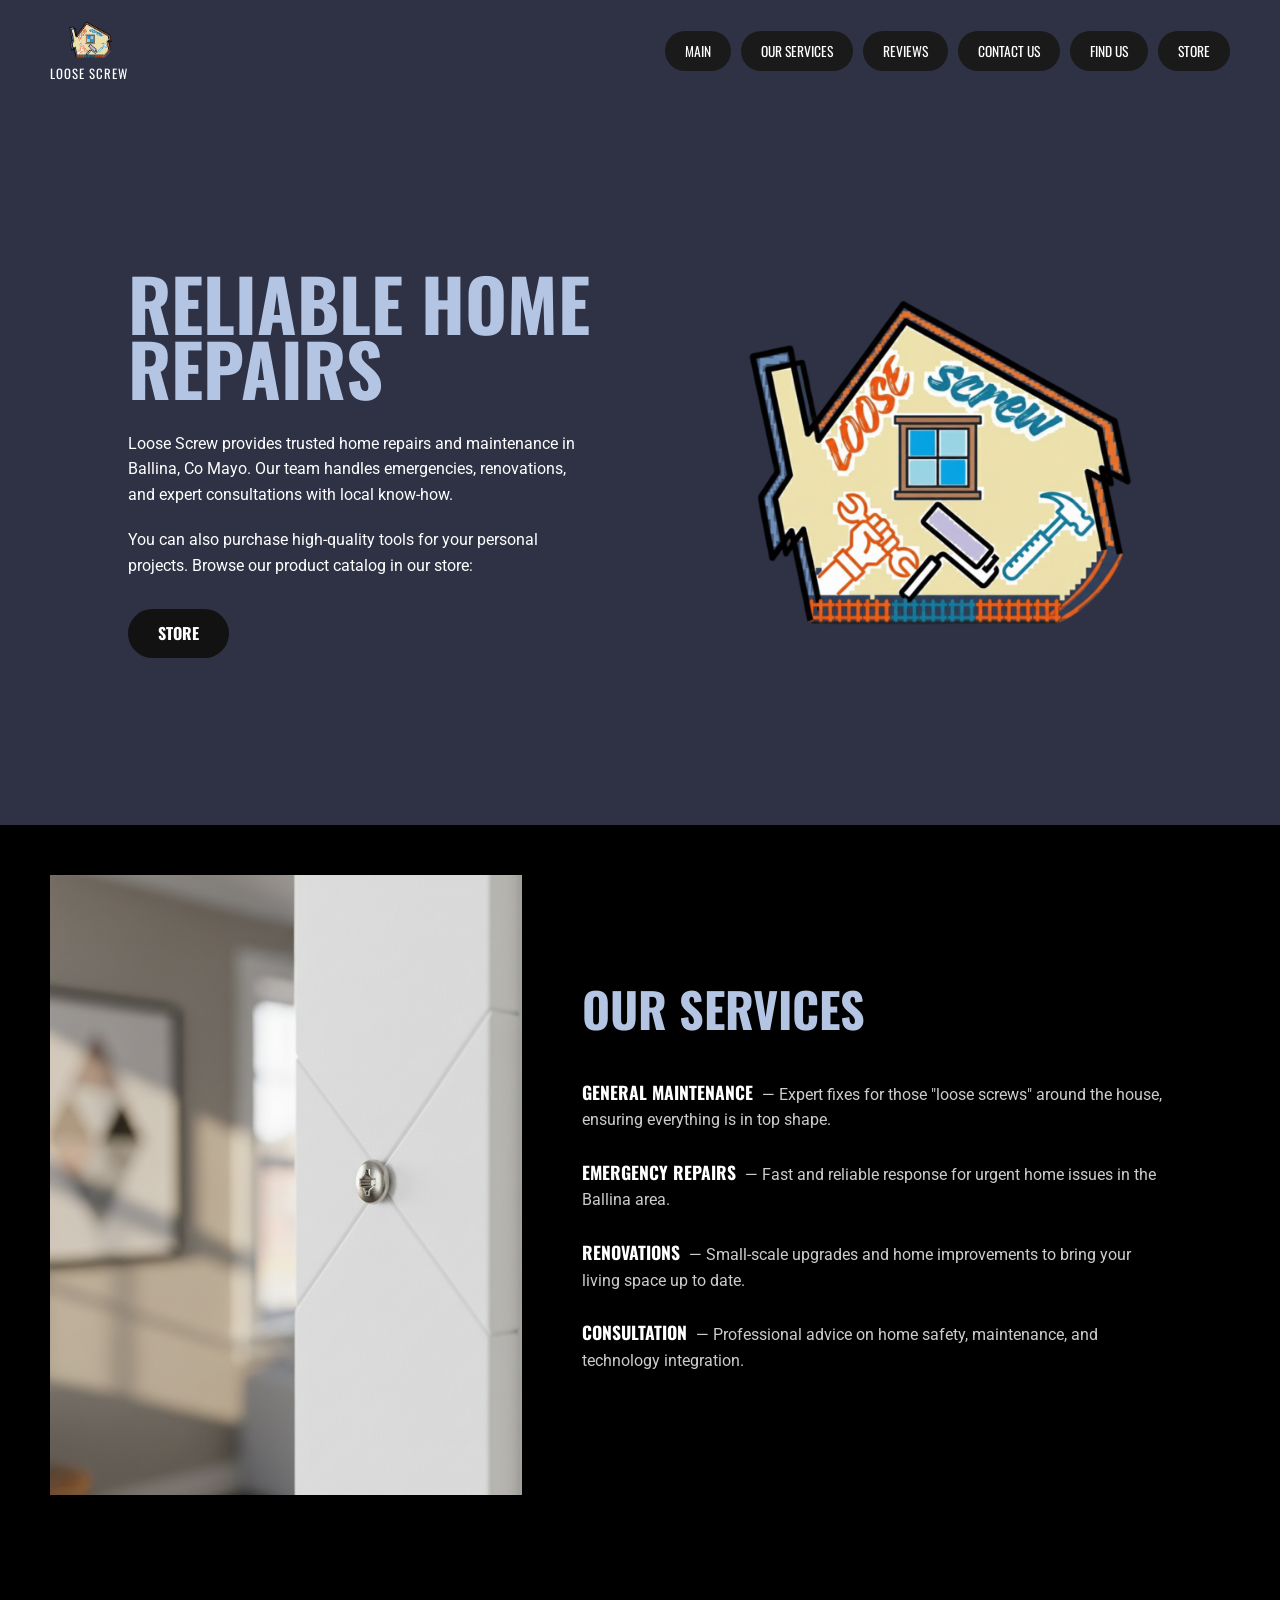
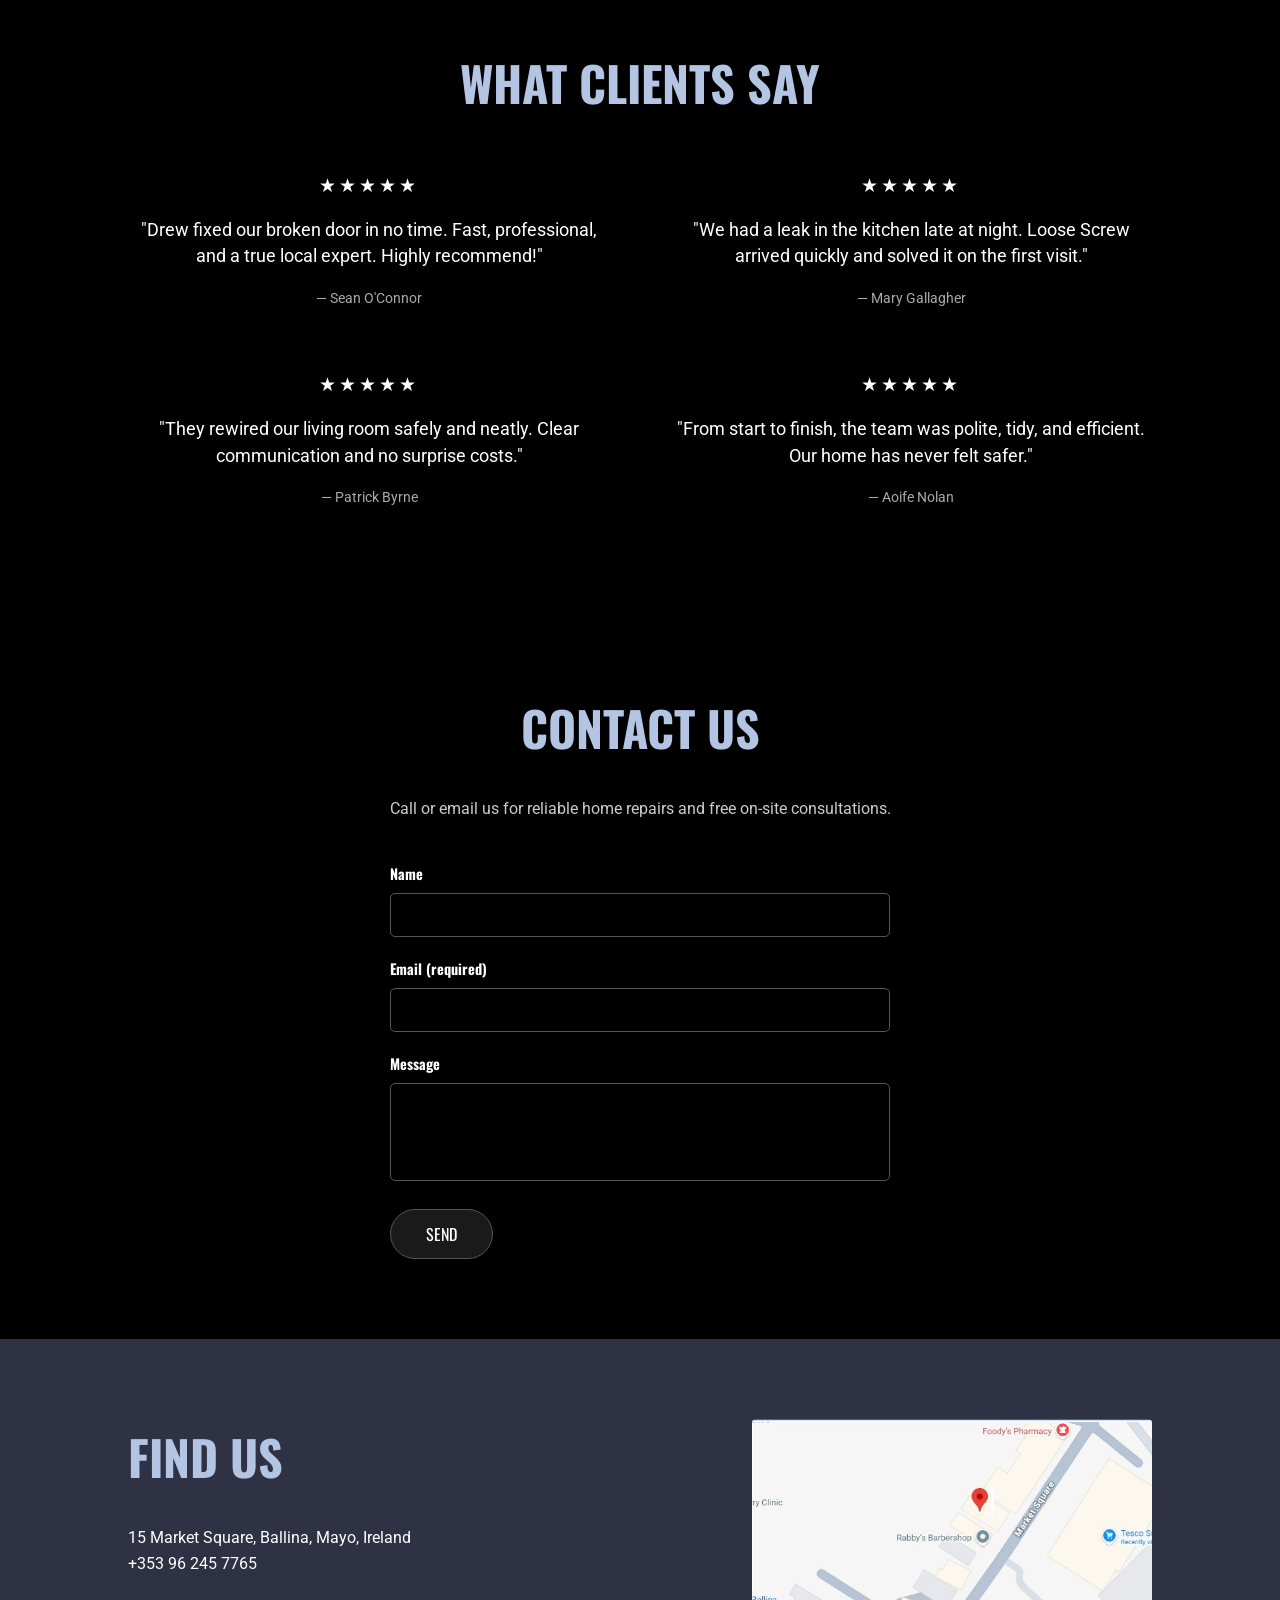
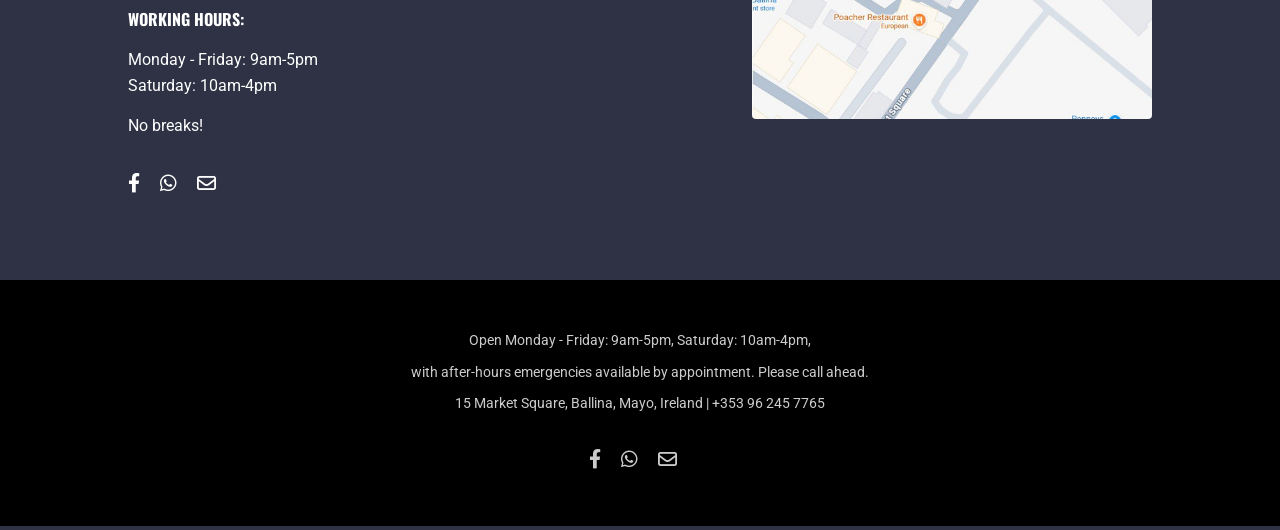
==== index.html @ 330cfa1b "Add files via upload" ====
<!DOCTYPE html>
<html lang="en">
<head>
    <meta charset="UTF-8">
    <meta name="viewport" content="width=device-width, initial-scale=1.0">
    <title>Loose Screw - Reliable Home Repairs</title>
    <link rel="stylesheet" href="style.css">
    <link rel="stylesheet" href="https://cdnjs.cloudflare.com/ajax/libs/font-awesome/6.0.0/css/all.min.css">
    <link href="https://fonts.googleapis.com/css2?family=Oswald:wght@400;700&family=Roboto:wght@300;400;700&display=swap" rel="stylesheet">
</head>
<body>

<nav class="navbar">
    <div class="logo-container">
        <img src="assets/hero-house.png" alt="Loose Screw Logo" class="logo">
        <span class="brand-name">LOOSE SCREW</span>
    </div>
    <ul class="nav-links">
        <li><a href="#main" class="nav-btn">MAIN</a></li>
        <li><a href="#services" class="nav-btn">OUR SERVICES</a></li>
        <li><a href="#reviews" class="nav-btn">REVIEWS</a></li>
        <li><a href="#contact" class="nav-btn">CONTACT US</a></li>
        <li><a href="#find-us" class="nav-btn">FIND US</a></li>
        <li><a href="store.html" class="nav-btn">STORE</a></li>
    </ul>
</nav>

<section id="main" class="hero">
    <div class="hero-content">
        <h1>RELIABLE HOME REPAIRS</h1>
        <p>Loose Screw provides trusted home repairs and maintenance in Ballina, Co Mayo. Our team handles emergencies, renovations, and expert consultations with local know-how.</p>
        <p>You can also purchase high-quality tools for your personal projects. Browse our product catalog in our store:</p>
        <a href="store.html" class="cta-button">STORE</a>
    </div>
    <div class="hero-image">
        <img src="assets/hero-house.png" alt="Loose Screw Illustration">
    </div>
</section>

<section id="services" class="services">
    <div class="services-visual">
        <img src="assets/service-bg.jpg" alt="Wall Repair Detail">
    </div>
    <div class="services-text">
        <h2>OUR SERVICES</h2>

        <div class="service-row">
            <h3>General Maintenance</h3>
            <p>— Expert fixes for those "loose screws" around the house, ensuring everything is in top shape.</p>
        </div>

        <div class="service-row">
            <h3>Emergency Repairs</h3>
            <p>— Fast and reliable response for urgent home issues in the Ballina area.</p>
        </div>

        <div class="service-row">
            <h3>Renovations</h3>
            <p>— Small-scale upgrades and home improvements to bring your living space up to date.</p>
        </div>

        <div class="service-row">
            <h3>Consultation</h3>
            <p>— Professional advice on home safety, maintenance, and technology integration.</p>
        </div>
    </div>
</section>

<section id="reviews" class="reviews">
    <h2>WHAT CLIENTS SAY</h2>
    <div class="reviews-grid">
        <div class="review-card">
            <div class="stars">★★★★★</div>
            <p>"Drew fixed our broken door in no time. Fast, professional, and a true local expert. Highly recommend!"</p>
            <span class="author">— Sean O'Connor</span>
        </div>
        <div class="review-card">
            <div class="stars">★★★★★</div>
            <p>"We had a leak in the kitchen late at night. Loose Screw arrived quickly and solved it on the first visit."</p>
            <span class="author">— Mary Gallagher</span>
        </div>
        <div class="review-card">
            <div class="stars">★★★★★</div>
            <p>"They rewired our living room safely and neatly. Clear communication and no surprise costs."</p>
            <span class="author">— Patrick Byrne</span>
        </div>
        <div class="review-card">
            <div class="stars">★★★★★</div>
            <p>"From start to finish, the team was polite, tidy, and efficient. Our home has never felt safer."</p>
            <span class="author">— Aoife Nolan</span>
        </div>
    </div>
</section>

<section id="contact" class="contact">
    <h2>CONTACT US</h2>
    <p>Call or email us for reliable home repairs and free on-site consultations.</p>

    <form class="contact-form">
        <label for="name">Name</label>
        <input type="text" id="name" name="name">

        <label for="email">Email (required)</label>
        <input type="email" id="email" name="email" required>

        <label for="message">Message</label>
        <textarea id="message" name="message" rows="4"></textarea>

        <button type="submit" class="submit-btn">SEND</button>
    </form>
</section>

<section id="find-us" class="find-us">
    <div class="find-us-content">
        <h2>FIND US</h2>
        <p class="address">15 Market Square, Ballina, Mayo, Ireland</p>
        <p class="phone">+353 96 245 7765</p>

        <h3>WORKING HOURS:</h3>
        <p>Monday - Friday: 9am-5pm</p>
        <p>Saturday: 10am-4pm</p>
        <p class="no-breaks">No breaks!</p>

        <div class="social-links">
            <i class="fab fa-facebook-f"></i>
            <i class="fab fa-whatsapp"></i>
            <i class="far fa-envelope"></i>
        </div>
    </div>
    <div class="map-container">
        <div class="map-placeholder"></div>
    </div>
</section>

<footer>
    <p>Open Monday - Friday: 9am-5pm, Saturday: 10am-4pm,</p>
    <p>with after-hours emergencies available by appointment. Please call ahead.</p>
    <p>15 Market Square, Ballina, Mayo, Ireland | +353 96 245 7765</p>

    <div class="social-links">
        <i class="fab fa-facebook-f"></i>
        <i class="fab fa-whatsapp"></i>
        <i class="far fa-envelope"></i>
    </div>
</footer>

</body>
</html>
---- style.css ----
/* --- Global Styles --- */
* {
    margin: 0;
    padding: 0;
    box-sizing: border-box;
}

body {
    font-family: 'Roboto', sans-serif;
    background-color: #2E3244; /* Dark blue-grey background */
    color: #ffffff;
    line-height: 1.6;
}

h1, h2, h3, .brand-name, .nav-btn, .cta-button, .submit-btn {
    font-family: 'Oswald', sans-serif;
    text-transform: uppercase;
}

h2 {
    font-size: 3rem;
    color: #B4C5E4; /* Light periwinkle heading color */
    margin-bottom: 30px;
}

a {
    text-decoration: none;
    color: white;
}

/* --- Navigation --- */
.navbar {
    display: flex;
    justify-content: space-between;
    align-items: center;
    padding: 20px 50px;
    background-color: #2E3244;
}

.logo-container {
    display: flex;
    flex-direction: column;
    align-items: center;
}

.logo {
    width: 50px;
    margin-bottom: 5px;
}

.brand-name {
    font-size: 0.8rem;
    letter-spacing: 1px;
}

.nav-links {
    list-style: none;
    display: flex;
    gap: 10px;
}

.nav-btn {
    background-color: #1a1a1a;
    padding: 10px 20px;
    border-radius: 20px;
    font-size: 0.85rem;
    transition: background 0.3s;
}

.nav-btn:hover {
    background-color: #333;
}

/* --- Hero Section --- */
.hero {
    display: flex;
    justify-content: space-between;
    align-items: center;
    padding: 60px 10%;
    min-height: 80vh;
}

.hero-content {
    max-width: 50%;
}

.hero-content h1 {
    font-size: 4.5rem;
    line-height: 0.9;
    color: #B4C5E4;
    margin-bottom: 30px;
}

.hero-content p {
    margin-bottom: 20px;
    max-width: 90%;
}

.cta-button {
    display: inline-block;
    background-color: #121212;
    padding: 12px 30px;
    border-radius: 25px;
    margin-top: 10px;
    font-weight: bold;
}

.hero-image img {
    max-width: 100%;
    height: auto;
    width: 450px;
}

/* --- Services Section --- */
.services {
    padding: 50px;
    display: flex;
    background-color: #000;
    min-height: 80vh;
}

.services-visual {
    width: 40%;
    position: relative;
}

.services-visual img {
    width: 100%;
    height: 100%;
    object-fit: cover;
}

.services-text {
    width: 60%;
    padding: 80px 60px;
    display: flex;
    flex-direction: column;
    justify-content: center;
}

.service-row {
    margin-bottom: 25px;
}

.service-row h3 {
    display: inline;
    font-size: 1.1rem;
    color: #fff;
    margin-right: 5px;
}

.service-row p {
    display: inline;
    color: #ccc;
    font-size: 1rem;
}

/* --- Reviews Section --- */
.reviews {
    background-color: #000;
    padding: 100px 10%;
    text-align: center;
}

.reviews-grid {
    display: grid;
    grid-template-columns: 1fr 1fr;
    gap: 60px;
    text-align: center;
    margin-top: 50px;
}

.stars {
    color: #fff;
    margin-bottom: 15px;
    font-size: 1.2rem;
    letter-spacing: 3px;
}

.review-card p {
    font-size: 1.1rem;
    margin-bottom: 15px;
    line-height: 1.5;
}

.author {
    color: #aaa;
    font-size: 0.9rem;
}

/* --- Contact Section --- */
.contact {
    background-color: #000;
    padding: 80px 10%;
    display: flex;
    flex-direction: column;
    align-items: center;
    text-align: center;
}

.contact p {
    color: #ccc;
    margin-bottom: 40px;
}

.contact-form {
    width: 100%;
    max-width: 500px;
    text-align: left;
}

.contact-form label {
    display: block;
    font-weight: bold;
    font-size: 0.9rem;
    margin-bottom: 8px;
    font-family: 'Oswald', sans-serif;
}

.contact-form input,
.contact-form textarea {
    width: 100%;
    background: transparent;
    border: 1px solid #555;
    border-radius: 5px;
    padding: 12px;
    margin-bottom: 20px;
    color: white;
    font-size: 1rem;
}

.contact-form textarea {
    resize: none;
}

.submit-btn {
    background-color: #1a1a1a;
    color: white;
    border: 1px solid #555;
    padding: 12px 35px;
    border-radius: 25px;
    cursor: pointer;
    font-size: 1rem;
    transition: all 0.3s;
}

.submit-btn:hover {
    background-color: #fff;
    color: #000;
}

/* --- Find Us Section --- */
.find-us {
    background-color: #2E3244;
    padding: 80px 10%;
    display: flex;
    justify-content: space-between;
    align-items: flex-start;
}

.find-us-content {
    flex: 1;
}

.find-us h3 {
    margin-top: 30px;
    margin-bottom: 15px;
    font-size: 1rem;
}

.no-breaks {
    margin-top: 15px;
}

.social-links {
    margin-top: 30px;
    font-size: 1.2rem;
}

.social-links i {
    margin-right: 15px;
    cursor: pointer;
}

.map-container {
    flex: 1;
    display: flex;
    justify-content: flex-end;
}

.map-placeholder {
    width: 400px;
    height: 300px;
    background-color: #ddd;
    background-image: url('assets/map_placeholder.png'); /* Add a map screenshot here */
    background-size: cover;
    border-radius: 4px;
}

/* --- Footer --- */
footer {
    background-color: #000;
    padding: 50px 10%;
    text-align: center;
    font-size: 0.85rem;
    color: #ccc;
}

footer p {
    margin-bottom: 10px;
}

/* --- Responsive Mobile --- */
@media (max-width: 768px) {
    .navbar {
        flex-direction: column;
        padding: 20px;
    }

    .nav-links {
        flex-wrap: wrap;
        justify-content: center;
        margin-top: 20px;
    }

    .hero {
        flex-direction: column-reverse;
        text-align: center;
    }

    .hero-content {
        max-width: 100%;
    }

    .services {
        flex-direction: column;
    }

    .services-visual, .services-text {
        width: 100%;
    }

    .services-visual {
        height: 300px;
    }

    .reviews-grid {
        grid-template-columns: 1fr;
    }

    .find-us {
        flex-direction: column;
    }

    .map-container {
        width: 100%;
        margin-top: 40px;
        justify-content: center;
    }
}
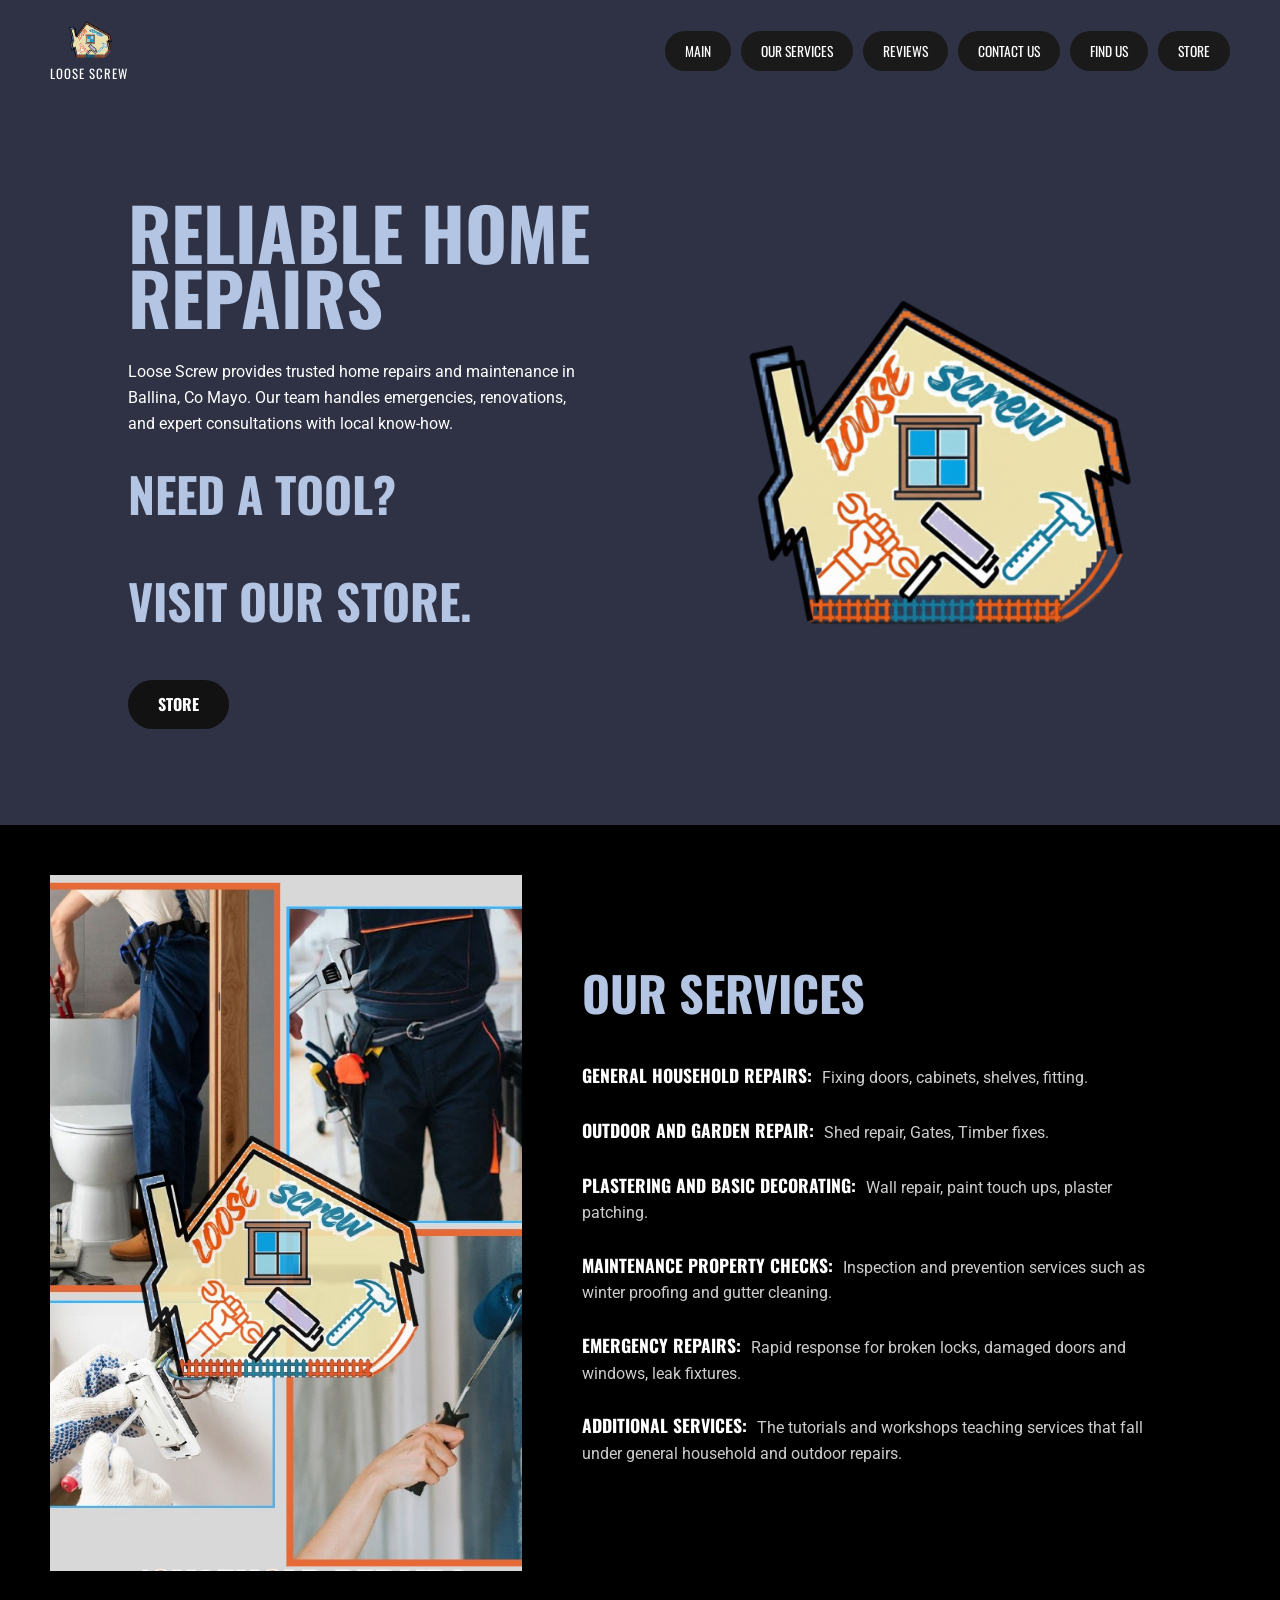
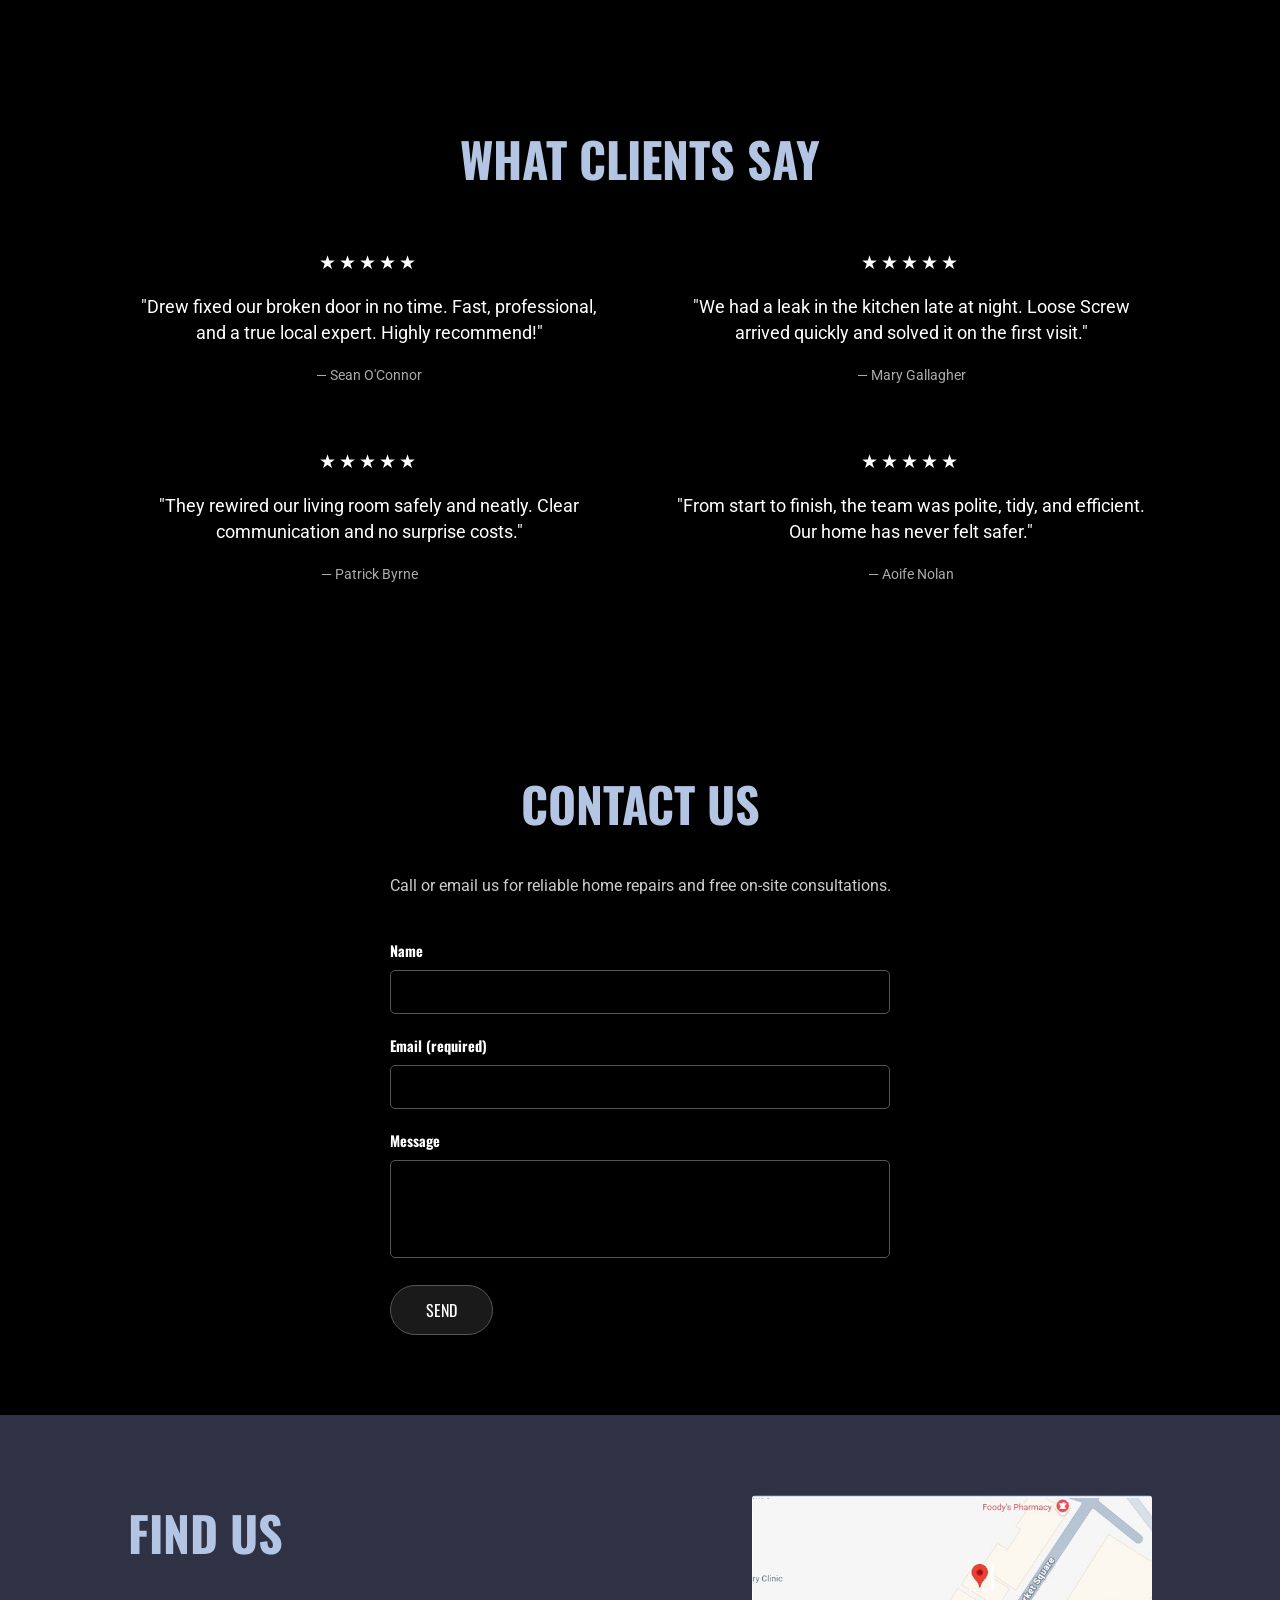
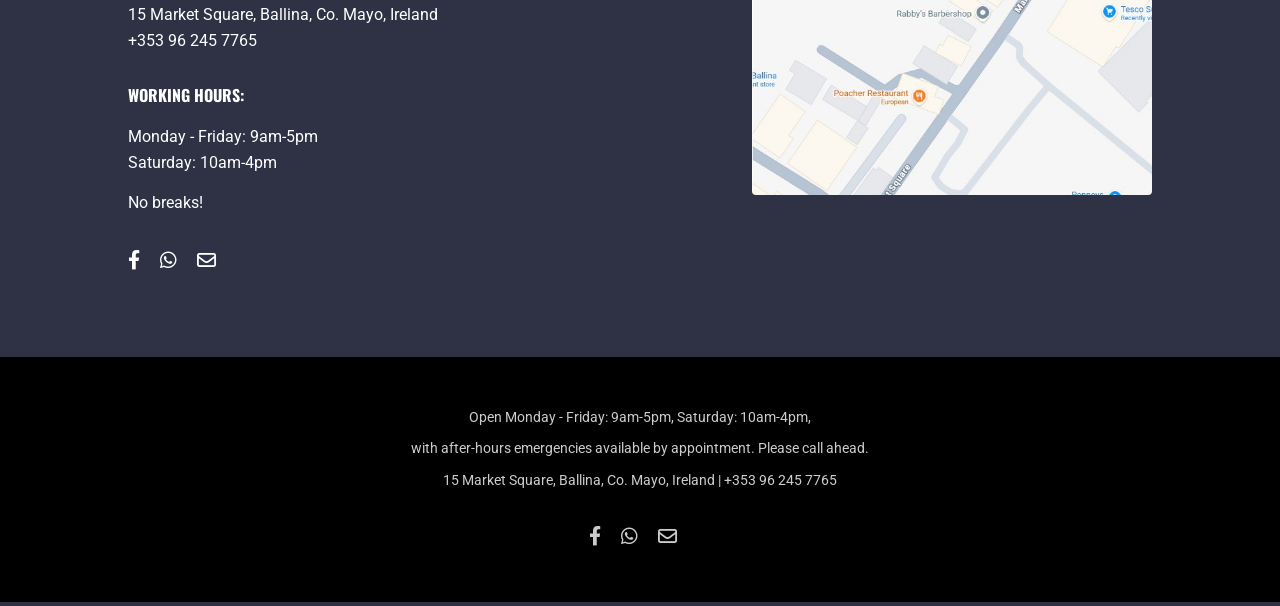
==== commit d2637fb9: "Add files via upload" ====
--- a/index.html
+++ b/index.html
@@ -9,6 +9,7 @@
     <link href="https://fonts.googleapis.com/css2?family=Oswald:wght@400;700&family=Roboto:wght@300;400;700&display=swap" rel="stylesheet">
 </head>
 <body>
+<script src="//code.tidio.co/lspiiqb1wacac2snyfqq0s9dsjgk1dm2.js" async></script>
 
 <nav class="navbar">
     <div class="logo-container">
@@ -29,7 +30,8 @@
     <div class="hero-content">
         <h1>RELIABLE HOME REPAIRS</h1>
         <p>Loose Screw provides trusted home repairs and maintenance in Ballina, Co Mayo. Our team handles emergencies, renovations, and expert consultations with local know-how.</p>
-        <p>You can also purchase high-quality tools for your personal projects. Browse our product catalog in our store:</p>
+        <h2>Need a tool?</h2>
+        <h2>Visit our store.</h2>
         <a href="store.html" class="cta-button">STORE</a>
     </div>
     <div class="hero-image">
@@ -39,30 +41,40 @@
 
 <section id="services" class="services">
     <div class="services-visual">
-        <img src="assets/service-bg.jpg" alt="Wall Repair Detail">
+        <img src="assets/services.jpg" alt="Wall Repair Detail">
     </div>
     <div class="services-text">
         <h2>OUR SERVICES</h2>
 
         <div class="service-row">
-            <h3>General Maintenance</h3>
-            <p>— Expert fixes for those "loose screws" around the house, ensuring everything is in top shape.</p>
+            <h3>General Household repairs: </h3>
+            <p>Fixing doors, cabinets, shelves, fitting.</p>
         </div>
 
         <div class="service-row">
-            <h3>Emergency Repairs</h3>
-            <p>— Fast and reliable response for urgent home issues in the Ballina area.</p>
+            <h3>Outdoor and garden repair: </h3>
+            <p>Shed repair, Gates, Timber fixes.</p>
         </div>
 
         <div class="service-row">
-            <h3>Renovations</h3>
-            <p>— Small-scale upgrades and home improvements to bring your living space up to date.</p>
+            <h3>Plastering and basic decorating: </h3>
+            <p>Wall repair, paint touch ups, plaster patching.</p>
         </div>
 
         <div class="service-row">
-            <h3>Consultation</h3>
-            <p>— Professional advice on home safety, maintenance, and technology integration.</p>
+            <h3>Maintenance Property Checks: </h3>
+            <p>Inspection and prevention services such as winter proofing and gutter cleaning.</p>
         </div>
+
+        <div class="service-row">
+            <h3>Emergency Repairs: </h3>
+            <p>Rapid response for broken locks, damaged doors and windows, leak fixtures.</p>
+        </div>
+        <div class="service-row">
+            <h3>Additional Services: </h3>
+            <p>The tutorials and workshops teaching services that fall under general household and outdoor repairs.</p>
+        </div>
+
     </div>
 </section>
 
@@ -113,7 +125,7 @@
 <section id="find-us" class="find-us">
     <div class="find-us-content">
         <h2>FIND US</h2>
-        <p class="address">15 Market Square, Ballina, Mayo, Ireland</p>
+        <p class="address">15 Market Square, Ballina, Co. Mayo, Ireland</p>
         <p class="phone">+353 96 245 7765</p>
 
         <h3>WORKING HOURS:</h3>
@@ -135,7 +147,7 @@
 <footer>
     <p>Open Monday - Friday: 9am-5pm, Saturday: 10am-4pm,</p>
     <p>with after-hours emergencies available by appointment. Please call ahead.</p>
-    <p>15 Market Square, Ballina, Mayo, Ireland | +353 96 245 7765</p>
+    <p>15 Market Square, Ballina, Co. Mayo, Ireland | +353 96 245 7765</p>
 
     <div class="social-links">
         <i class="fab fa-facebook-f"></i>
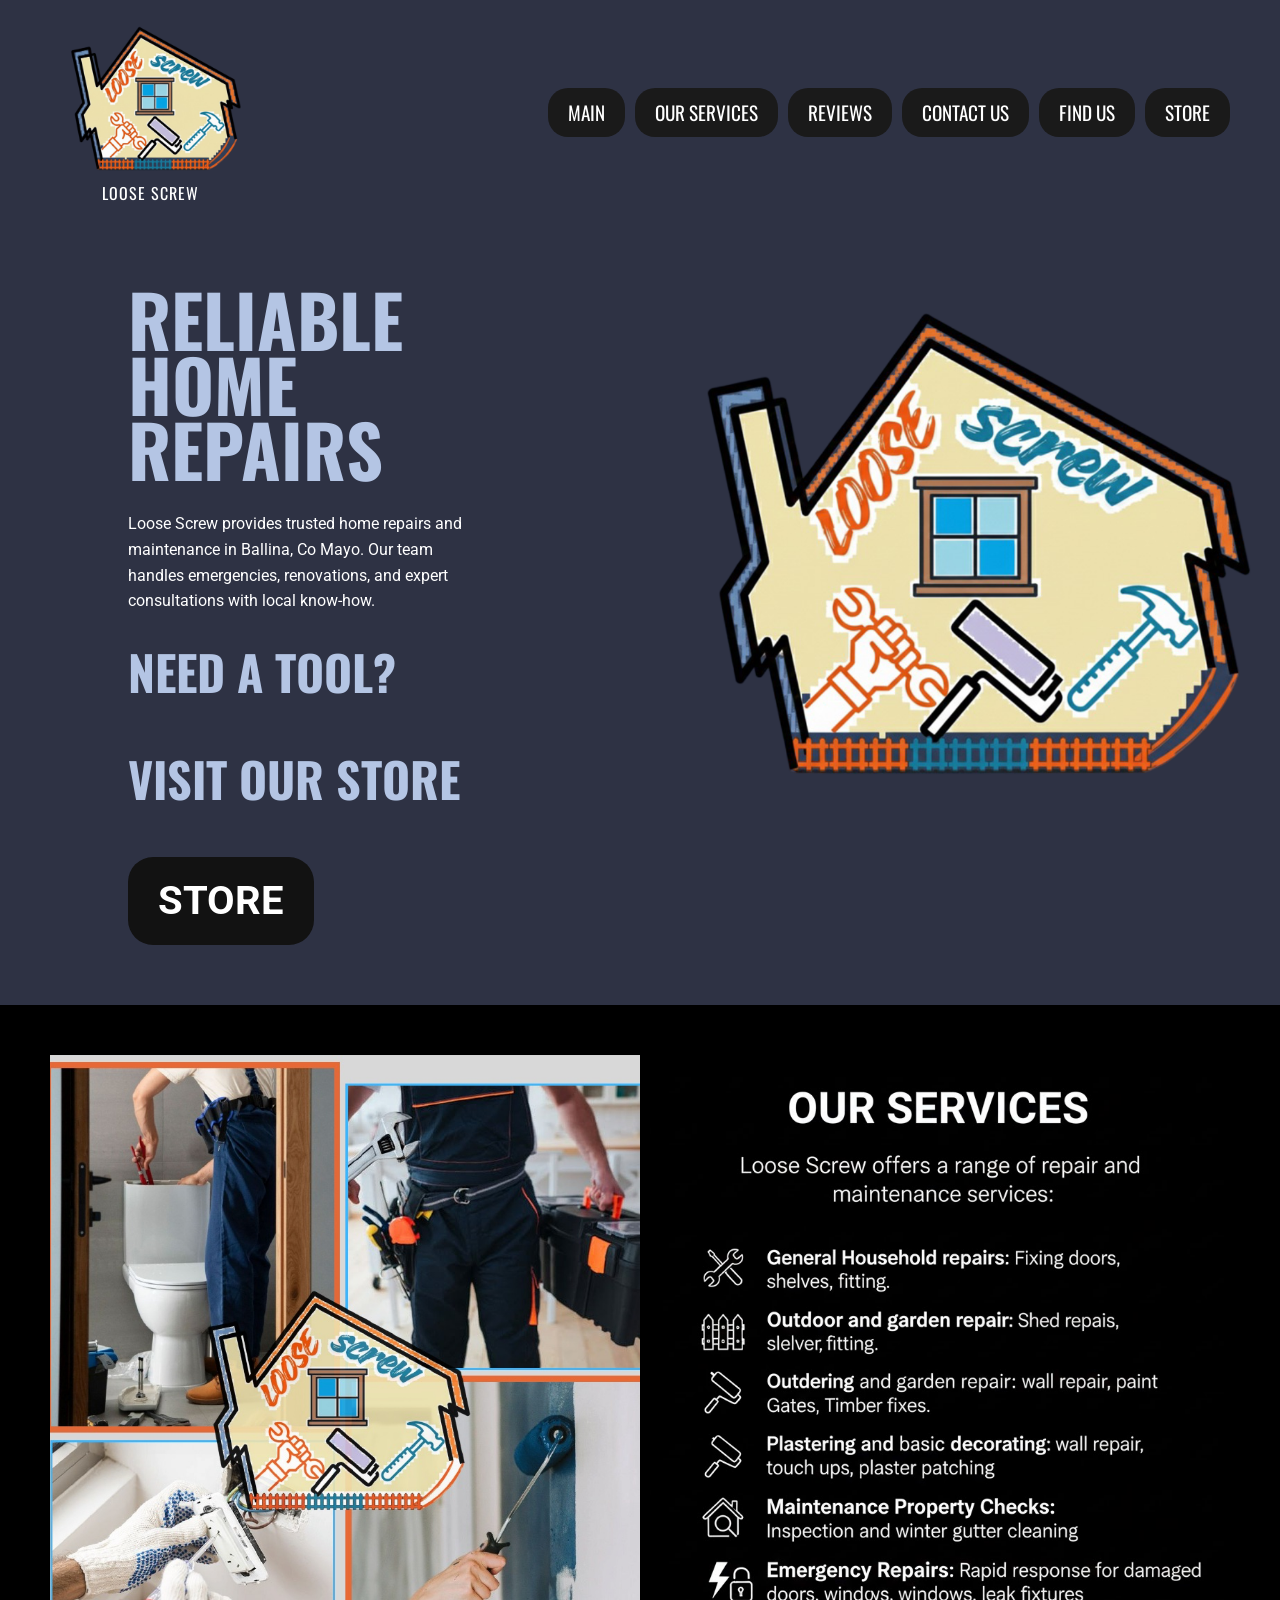
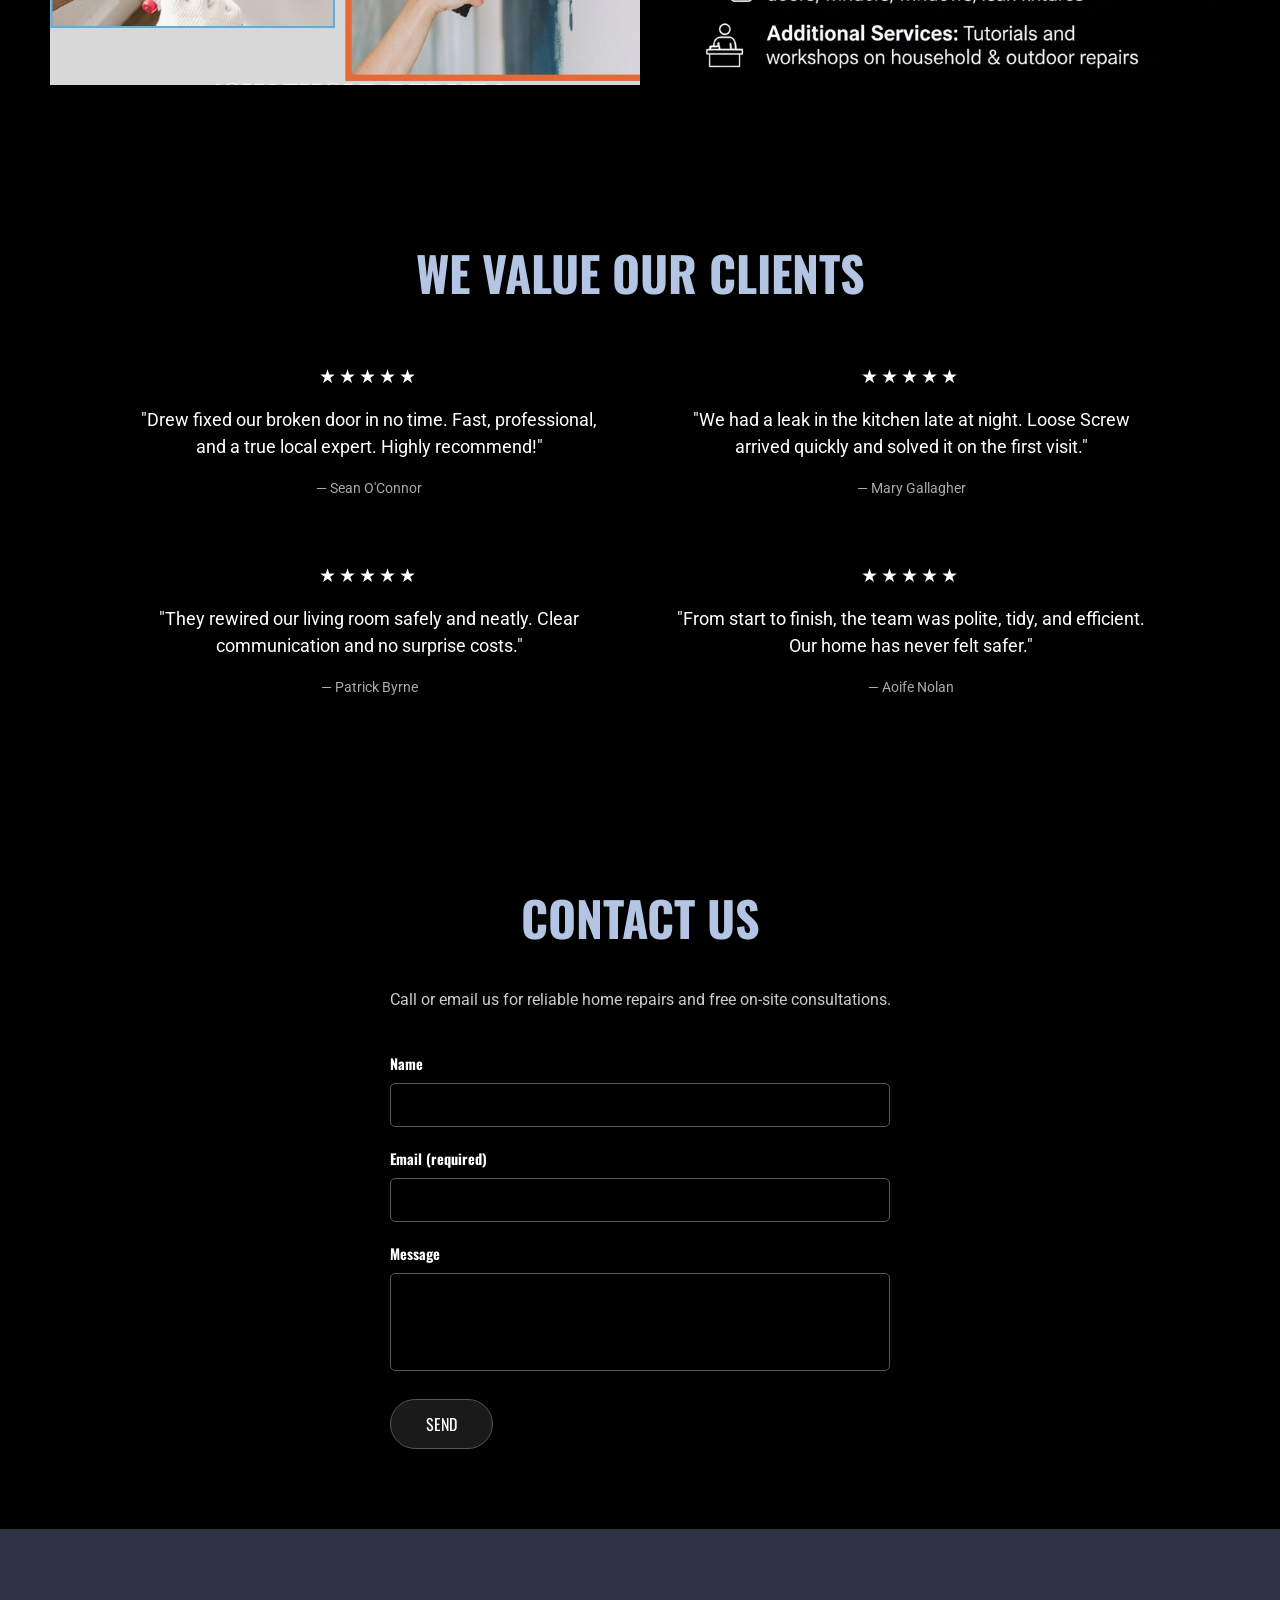
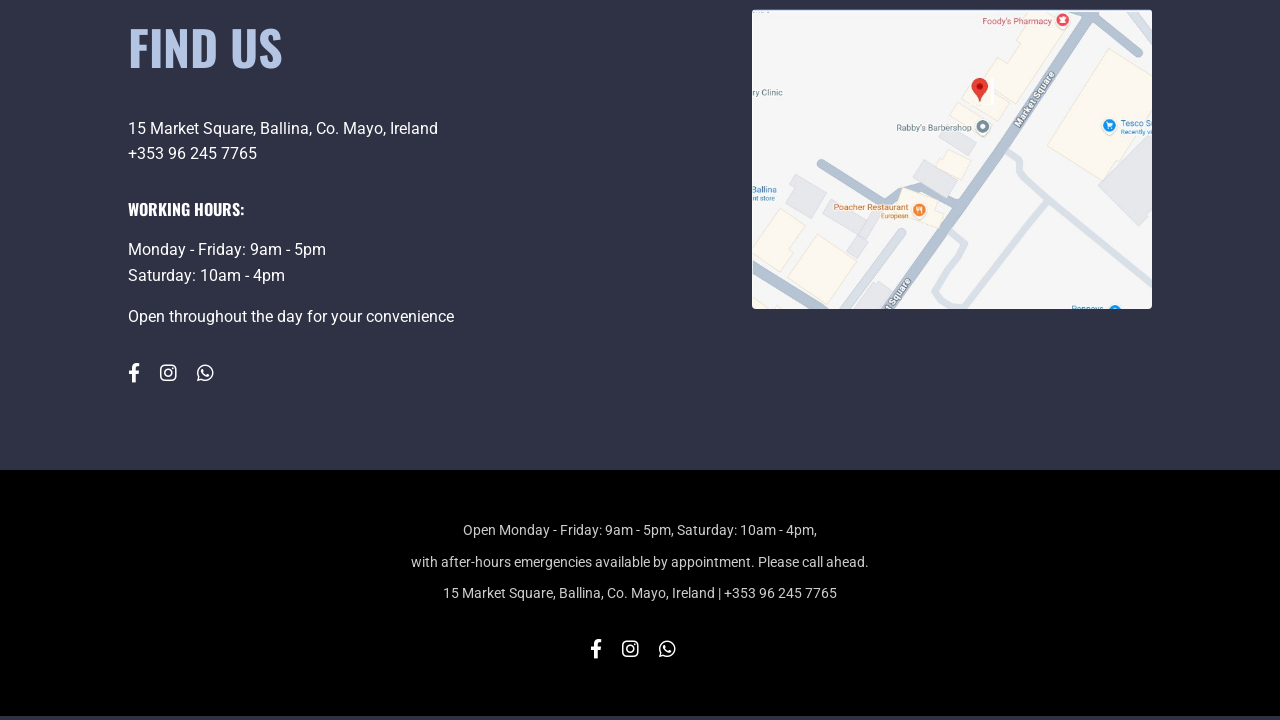
==== commit fe12d0bd: "Add files via upload" ====
--- a/index.html
+++ b/index.html
@@ -31,8 +31,8 @@
         <h1>RELIABLE HOME REPAIRS</h1>
         <p>Loose Screw provides trusted home repairs and maintenance in Ballina, Co Mayo. Our team handles emergencies, renovations, and expert consultations with local know-how.</p>
         <h2>Need a tool?</h2>
-        <h2>Visit our store.</h2>
-        <a href="store.html" class="cta-button">STORE</a>
+        <h2>Visit our store</h2>
+        <a href="store.html" class="cta-button1">STORE</a>
     </div>
     <div class="hero-image">
         <img src="assets/hero-house.png" alt="Loose Screw Illustration">
@@ -41,9 +41,11 @@
 
 <section id="services" class="services">
     <div class="services-visual">
-        <img src="assets/services.jpg" alt="Wall Repair Detail">
+        <img class="img1" src="assets/services.jpg" alt="Wall Repair Detail">
+        <img class="img2" src="assets/services2.png" alt="Our Services">
     </div>
-    <div class="services-text">
+
+    <!--div class="services-text">
         <h2>OUR SERVICES</h2>
 
         <div class="service-row">
@@ -75,11 +77,11 @@
             <p>The tutorials and workshops teaching services that fall under general household and outdoor repairs.</p>
         </div>
 
-    </div>
+    </div-->
 </section>
 
 <section id="reviews" class="reviews">
-    <h2>WHAT CLIENTS SAY</h2>
+    <h2>we value our clients</h2>
     <div class="reviews-grid">
         <div class="review-card">
             <div class="stars">★★★★★</div>
@@ -129,14 +131,14 @@
         <p class="phone">+353 96 245 7765</p>
 
         <h3>WORKING HOURS:</h3>
-        <p>Monday - Friday: 9am-5pm</p>
-        <p>Saturday: 10am-4pm</p>
-        <p class="no-breaks">No breaks!</p>
+        <p>Monday - Friday: 9am - 5pm</p>
+        <p>Saturday: 10am - 4pm</p>
+        <p class="no-breaks">Open throughout the day for your convenience</p>
 
         <div class="social-links">
-            <i class="fab fa-facebook-f"></i>
-            <i class="fab fa-whatsapp"></i>
-            <i class="far fa-envelope"></i>
+            <a href="https://www.facebook.com/share/1GQJoAtL1u/" target="_blank"><i class="fab fa-facebook-f"></i></a>
+            <a href="https://www.instagram.com/loose.screws.ballina/?hl=en" target="_blank"><i class="fab fa-instagram"></i></a>
+            <a href="https://wa.me/353962457765" target="_blank"><i class="fab fa-whatsapp"></i></a>
         </div>
     </div>
     <div class="map-container">
@@ -145,14 +147,14 @@
 </section>
 
 <footer>
-    <p>Open Monday - Friday: 9am-5pm, Saturday: 10am-4pm,</p>
+    <p>Open Monday - Friday: 9am - 5pm, Saturday: 10am - 4pm,</p>
     <p>with after-hours emergencies available by appointment. Please call ahead.</p>
     <p>15 Market Square, Ballina, Co. Mayo, Ireland | +353 96 245 7765</p>
 
     <div class="social-links">
-        <i class="fab fa-facebook-f"></i>
-        <i class="fab fa-whatsapp"></i>
-        <i class="far fa-envelope"></i>
+        <a href="https://www.facebook.com/share/1GQJoAtL1u/" target="_blank"><i class="fab fa-facebook-f"></i></a>
+        <a href="https://www.instagram.com/loose.screws.ballina/?hl=en" target="_blank"><i class="fab fa-instagram"></i></a>
+        <a href="https://wa.me/353962457765" target="_blank"><i class="fab fa-whatsapp"></i></a>
     </div>
 </footer>
 
--- a/style.css
+++ b/style.css
@@ -44,12 +44,12 @@
 }
 
 .logo {
-    width: 50px;
+    width: 200px;
     margin-bottom: 5px;
 }
 
 .brand-name {
-    font-size: 0.8rem;
+    font-size: 1rem;
     letter-spacing: 1px;
 }
 
@@ -63,7 +63,7 @@
     background-color: #1a1a1a;
     padding: 10px 20px;
     border-radius: 20px;
-    font-size: 0.85rem;
+    font-size: 1.2rem;
     transition: background 0.3s;
 }
 
@@ -75,13 +75,15 @@
 .hero {
     display: flex;
     justify-content: space-between;
-    align-items: center;
-    padding: 60px 10%;
-    min-height: 80vh;
+    
+    
+    min-height: 80vh; 
 }
 
 .hero-content {
     max-width: 50%;
+    padding: 60px 10%;
+    align-items: center;
 }
 
 .hero-content h1 {
@@ -105,10 +107,22 @@
     font-weight: bold;
 }
 
+.cta-button1 {
+    display: inline-block;
+    background-color: #121212;
+    padding: 12px 30px;
+    border-radius: 25px;
+    margin-top: 10px;
+    font-weight: bold;
+    font-size: 2.5rem;
+}
+
 .hero-image img {
     max-width: 100%;
     height: auto;
-    width: 450px;
+    width: 100%;
+    margin-top: 10%;
+
 }
 
 /* --- Services Section --- */
@@ -120,15 +134,23 @@
 }
 
 .services-visual {
-    width: 40%;
-    position: relative;
-}
-
-.services-visual img {
-    width: 100%;
-    height: 100%;
+    display: flex;
+     justify-content: space-between;
+     
+     gap: 10px;
+}
+
+
+.img1 {
+    width: 50%;
+    align-items: center;
     object-fit: cover;
 }
+.img2 {
+    width: 50%;
+    align-items: top;
+}
+
 
 .services-text {
     width: 60%;
